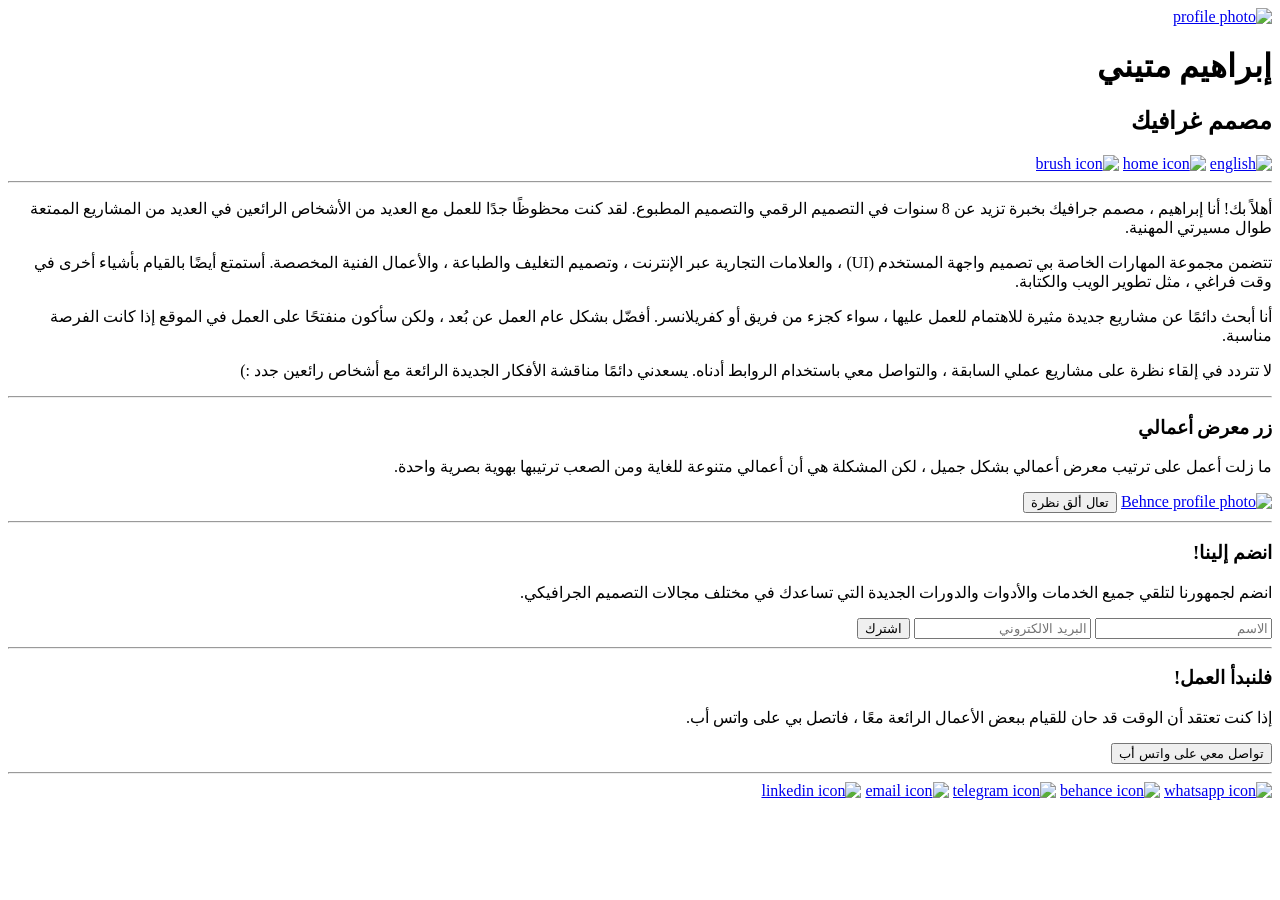
==== ar/home.html @ 745a4e0a "change ar text" ====
<!DOCTYPE html>

<html dir="rtl" lang="ar">

<head>
    <title>إبراهيم متيني</title>
    <link rel="icon" type="image/x-icon" href="../images/favicon.png">
    <base href="ibrahim.matini.link" target="_blank">
    <link rel="stylesheet" href="style.css">
    <meta charset="UTF-8">
    <meta name="description" content="This is a personal page for a graphic designer who offers various design services and looking for remote job opportunities in the field of web development, interface design, and publications.">
    <meta name="keywords" content="مصمم غرافيك، عمل عن بعد، تصميم شعارات وهويات بصرية">
    <meta name="author" content="إبراهيم متيني">
    <meta name="viewport" content="width=device-width, initial-scale=1.0">
    <link href="https://fonts.googleapis.com/css2?family=Noto+Kufi+Arabic&display=swap" rel="stylesheet">
    <link href="https://fonts.googleapis.com/css2?family=Noto+Kufi+Arabic:wght@200&display=swap" rel="stylesheet">

    <meta property="og:site_name" content="إبراهيم متيني">
    <meta property="og:title" content="إبراهيم متيني">
    <meta property="og:type" content="website">
    <meta property="og:url" content="ibrahim.matini.link">
    <meta property="og:image" content="../images/th.png" alt="social card photo">
    <meta property="og:image" itemprop="image" content="../images/th.png">

    <meta name="twitter:title" content="إبرهيم متيني">
    <meta name="twitter:description" content="graphics designer with more than 8 years of experience in digital and print design.">
    <meta name="twitter:image" content="../images/th.png" alt="social card photo">
    <meta name="twitter:card" content="summary_large_image">

</head>

<body>

<div class="bgcolor"></div>

<div class="contener1"> 
    <a href="https://ibrahim.matini.link"> <img src="../images/profilephoto.png" class="profilephoto" alt="profile photo"/></a>
    <h1>إبراهيم متيني</h1>
    <h2>مصمم غرافيك</h2>
    
    <div class="iconscontener">
        <a target="_self" href="https://ibrahim.matini.link"><img src="../icons/english.svg" class="icon" alt="english"/></a>
        <a target="_self" href="home"><img src="../icons/home.svg" class="icon" alt="home icon"/></a>
        <a href="https://www.behance.net/ibrahimmatini111"><img src="../icons/brosh.svg" class="icon" alt="brush icon"/></a>
    </div>

    <hr class="hr1" >

    <p class="paragraph" >أهلاً بك! أنا إبراهيم ، مصمم جرافيك بخبرة تزيد عن 8 سنوات في التصميم الرقمي والتصميم المطبوع. لقد كنت محظوظًا جدًا للعمل مع العديد من الأشخاص الرائعين في العديد من المشاريع الممتعة طوال مسيرتي المهنية.</p>
    <p class="paragraph" >تتضمن مجموعة المهارات الخاصة بي تصميم واجهة المستخدم (UI) ، والعلامات التجارية عبر الإنترنت ، وتصميم التغليف والطباعة ، والأعمال الفنية المخصصة. أستمتع أيضًا بالقيام بأشياء أخرى في وقت فراغي ، مثل تطوير الويب والكتابة.</p>
    <p class="paragraph" >أنا أبحث دائمًا عن مشاريع جديدة مثيرة للاهتمام للعمل عليها ، سواء كجزء من فريق أو كفريلانسر. أفضّل بشكل عام العمل عن بُعد ، ولكن سأكون منفتحًا على العمل في الموقع إذا كانت الفرصة مناسبة.</p>
    <p id="paragraph4" class="paragraph" >لا تتردد في إلقاء نظرة على مشاريع عملي السابقة ، والتواصل معي باستخدام الروابط أدناه. يسعدني دائمًا مناقشة الأفكار الجديدة الرائعة مع أشخاص رائعين جدد :)</p>
    
    <hr class="hr1" >
    
    <h3>زر معرض أعمالي </h3>
    <p id="paragraph5" class="paragraph" >ما زلت أعمل على ترتيب معرض أعمالي بشكل جميل ، لكن المشكلة هي أن أعمالي متنوعة للغاية ومن الصعب ترتيبها بهوية بصرية واحدة.</p>
    <a href="https://www.behance.net/ibrahimmatini111"><img src="../images/behancephoto.png" class="photo1" alt="Behnce profile photo"/></a>
    <a href="https://www.behance.net/ibrahimmatini111"> <button class="behancebutto">تعال ألق نظرة</button> </a>

    <hr class="hr1" >

    <h3>انضم إلينا!</h3>
    <p id="paragraph5" class="paragraph" >انضم لجمهورنا لتلقي جميع الخدمات والأدوات والدورات الجديدة التي تساعدك في مختلف مجالات التصميم الجرافيكي.</p>

    <form action="https://link.us8.list-manage.com/subscribe/post?u=ed6c91adc3f500f9bac346f79&amp;id=4fc22439f0" method="post" id="mc-embedded-subscribe-form" name="mc-embedded-subscribe-form" class="validate" target="_blank" novalidate class="form">
        <input type="text" value="" name="FNAME" type="text" placeholder="الاسم" required>
        <input type="text" value="" name="EMAIL" type="text" placeholder="البريد الالكتروني" required>
        <input type="submit" value="اشترك" name="subscribe" id="mc-embedded-subscribe" value="Save">
    </form>
    
    <hr class="hr1" >

    <h3>فلنبدأ العمل!</h3>
    <p id="paragraph5" class="paragraph" >إذا كنت تعتقد أن الوقت قد حان للقيام ببعض الأعمال الرائعة معًا ، فاتصل بي على واتس أب.</p>
    <a href="https://wa.me/message/2OWV73BLV5HJF1"> <button class="whatsappbutto"> تواصل معي على واتس أب </button> </a>

    <hr class="hr1" >

    <div class="iconscontener2">
       <a href="https://wa.me/message/2OWV73BLV5HJF1"> <img src="../icons/whatapp.svg" class="icon2" alt="whatsapp icon"/></a>
       <a href="https://www.behance.net/ibrahimmatini111"> <img src="../icons/behance.svg" class="icon2" alt="behance icon"/></a>
        <a href="https://t.me/Guvtgm0000"> <img src="../icons/telegram.svg" class="icon2" alt="telegram icon"/></a>
        <a href="mailto:ibrahim.matini.ioi.111@gmail.com"> <img src="../icons/email.svg" class="icon2" alt="email icon"/></a>
        <a href="https://www.linkedin.com/feed/"> <img src="../icons/linkedin.svg" class="icon2" alt="linkedin icon"/></a>
    </div>

  

</div>

</body>

<script type='text/javascript' src='//s3.amazonaws.com/downloads.mailchimp.com/js/mc-validate.js'></script>
<script type='text/javascript'>(function($) {window.fnames = new Array(); window.ftypes = new Array();fnames[0]='EMAIL';ftypes[0]='email';fnames[1]='FNAME';ftypes[1]='text';fnames[2]='LNAME';ftypes[2]='text';fnames[3]='ADDRESS';ftypes[3]='address';fnames[4]='PHONE';ftypes[4]='phone';fnames[5]='BIRTHDAY';ftypes[5]='birthday';}(jQuery));var $mcj = jQuery.noConflict(true);</script>

</html>
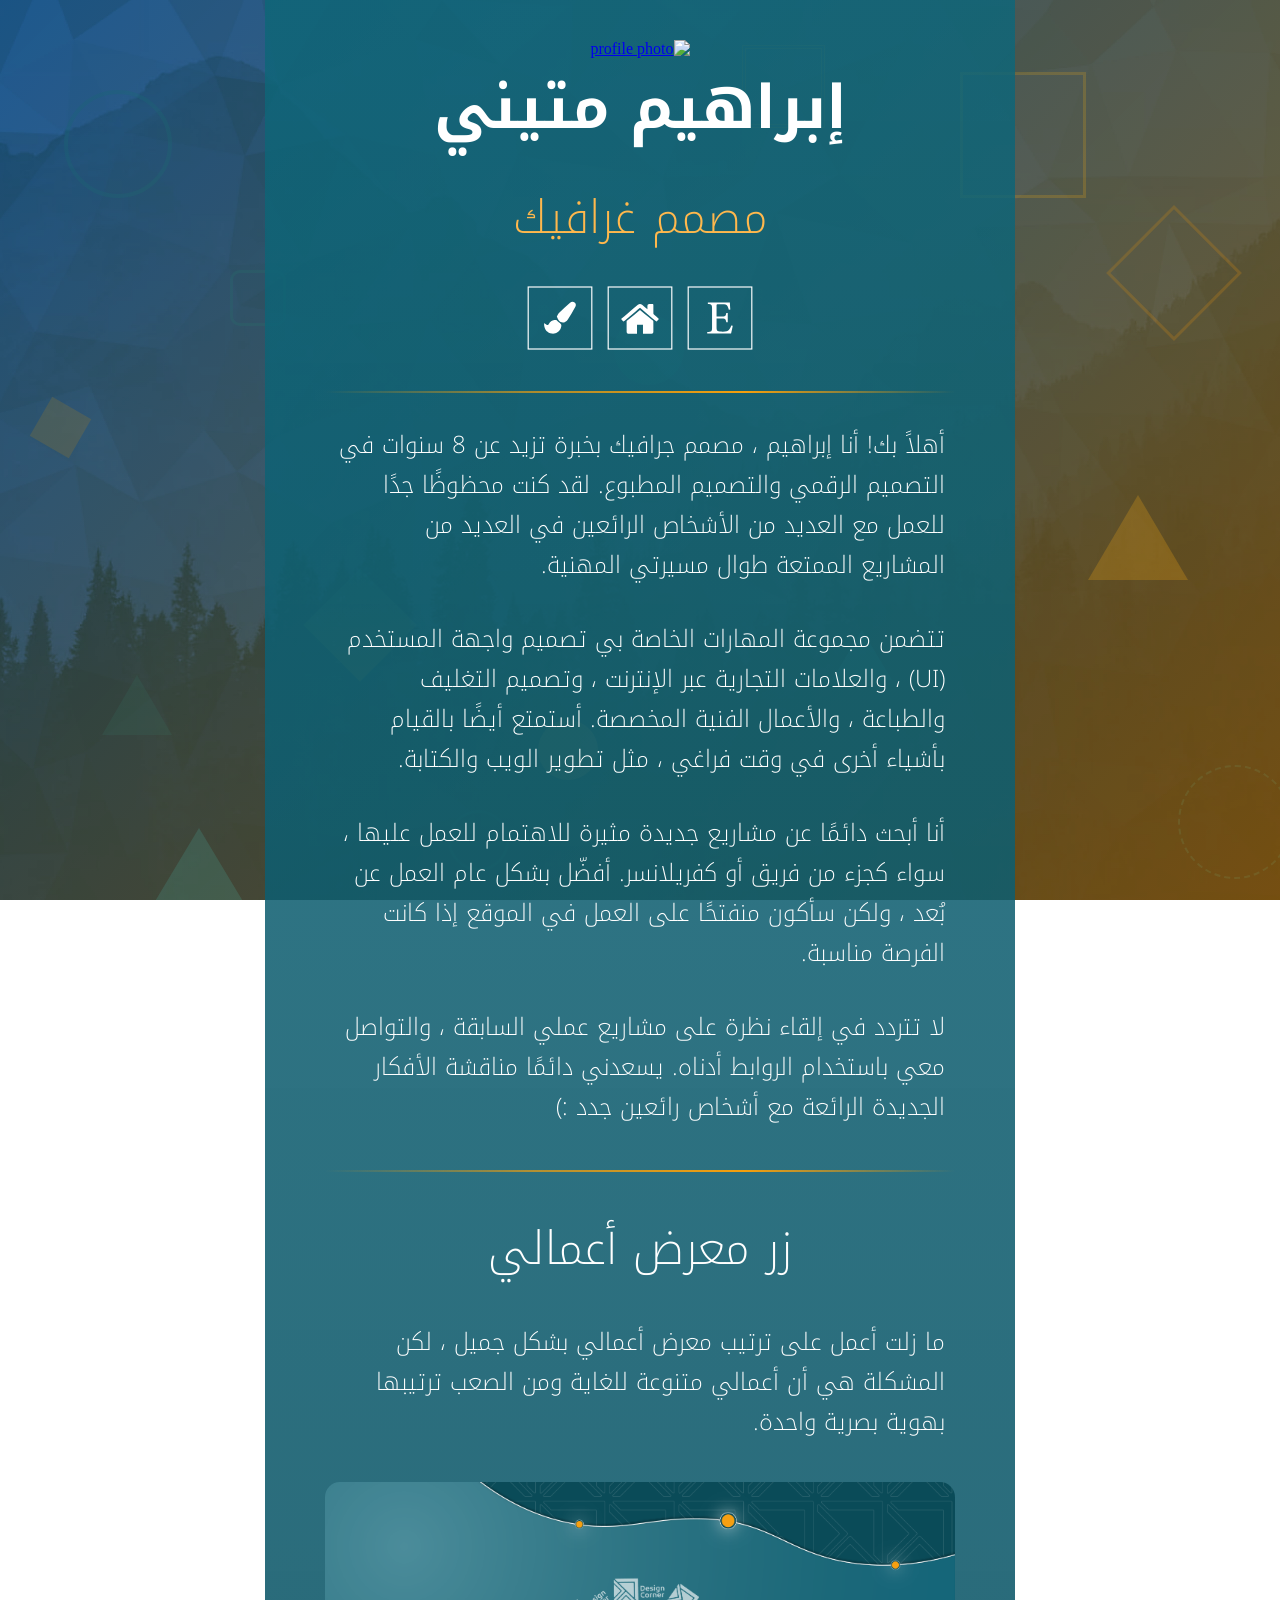
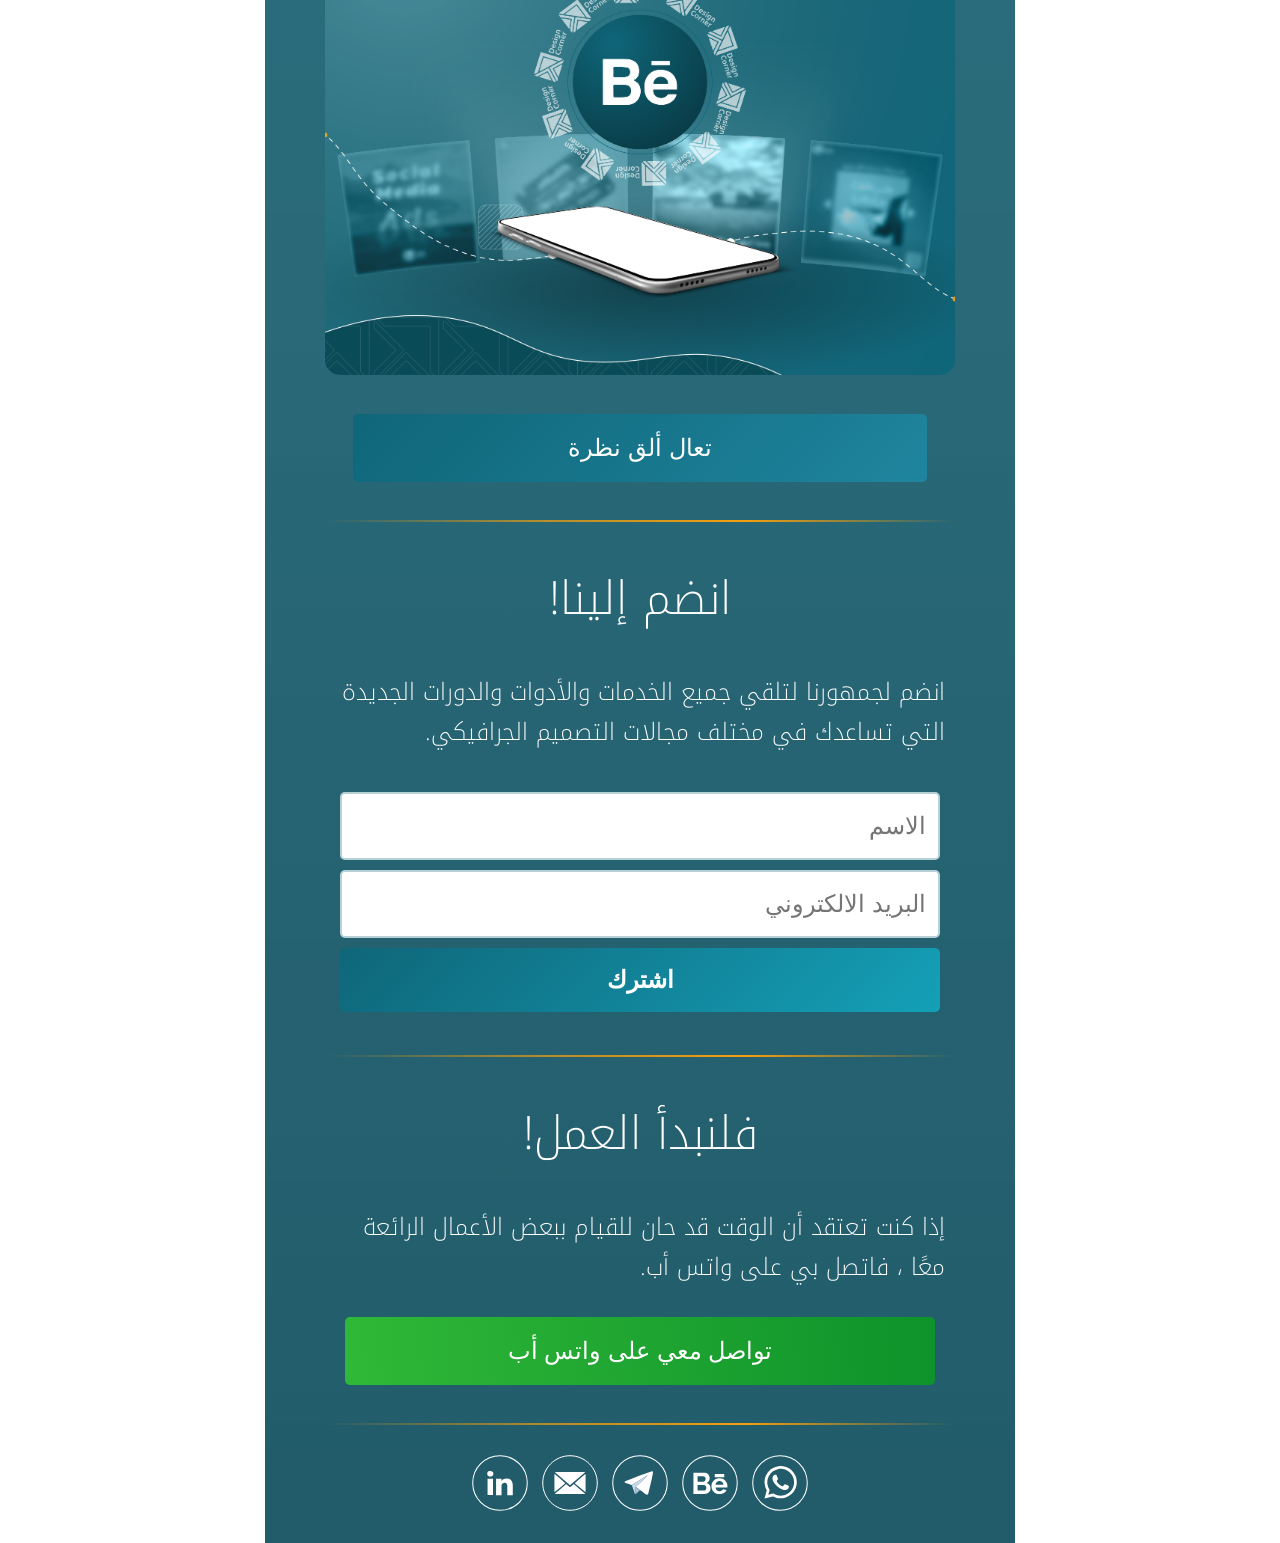
==== commit e9451205: "lot of changes" ====
--- a/ar/home.html
+++ b/ar/home.html
@@ -30,6 +30,24 @@
 </head>
 
 <body>
+
+<div class="geometric-bg">
+    <div class="geometric-shape shape-1"></div>
+    <div class="geometric-shape shape-2"></div>
+    <div class="geometric-shape shape-3"></div>
+    <div class="geometric-shape shape-4"></div>
+    <div class="geometric-shape shape-5"></div>
+    <div class="geometric-shape shape-6"></div>
+    <div class="geometric-shape shape-7"></div>
+    <div class="geometric-shape shape-8"></div>
+    <div class="geometric-shape shape-9"></div>
+    <div class="geometric-shape shape-10"></div>
+    <div class="geometric-shape shape-11"></div>
+    <div class="geometric-shape shape-12"></div>
+    <div class="geometric-shape shape-13"></div>
+    <div class="geometric-shape shape-14"></div>
+    <div class="geometric-shape shape-15"></div>
+</div>
 
 <div class="bgcolor"></div>
 
--- a/ar/style.css
+++ b/ar/style.css
@@ -0,0 +1,701 @@
+/* New Color Palette
+   Primary: #0f6679 (Teal)
+   Secondary: #f59f0c (Orange/Amber)
+   Light Teal: #14a0b8
+   Dark Teal: #0a4a5a
+   Light Orange: #ffb84d
+   Dark Orange: #d97706
+   White: #FFFFFF
+*/
+
+html {
+    height: 100%
+}
+
+::-webkit-scrollbar {
+    width: 10px;
+  }
+  
+  ::-webkit-scrollbar-track {
+     
+    border-radius: 10px;
+  }
+  
+  ::-webkit-scrollbar-thumb {
+    background: linear-gradient(180deg, #0f6679, #f59f0c);
+    border-radius: 10px;
+  }
+  
+  ::-webkit-scrollbar-thumb:hover {
+    background: linear-gradient(180deg, #14a0b8, #ffb84d);
+    transition: all 1s ease 0s;
+  }
+
+body {
+    background-image: url("../backgroundimage2.jpg");
+    background-repeat: no-repeat;
+    background-size: cover;
+    margin: 0;
+    background-attachment: fixed;
+}
+
+/* Geometric Animated Background */
+.geometric-bg {
+    position: fixed;
+    width: 100%;
+    height: 100%;
+    left: 0;
+    top: 0;
+    z-index: -2;
+    overflow: hidden;
+    pointer-events: none;
+}
+
+.geometric-shape {
+    position: absolute;
+    opacity: 0.3;
+    animation: float1 15s infinite ease-in-out;
+    
+}
+
+.contener1 {
+    position: relative;
+    z-index: 1;
+}
+
+.shape-1 {
+    width: 100px;
+    height: 100px;
+    border: 4px solid #0f6679;
+    border-radius: 50%;
+    left: 5%;
+    top: 10%;
+    animation: float1 18s infinite ease-in-out;
+    
+}
+
+.shape-2 {
+    width: 0;
+    height: 0;
+    border-left: 50px solid transparent;
+    border-right: 50px solid transparent;
+    border-bottom: 85px solid #f59f0c;
+    left: 85%;
+    top: 55%;
+    animation: float2 20s infinite ease-in-out;
+    
+}
+
+.shape-3 {
+    width: 80px;
+    height: 80px;
+    background: linear-gradient(135deg, #0f6679, #f59f0c);
+    transform: rotate(45deg);
+    left: 25%;
+    top: 65%;
+    animation: float3 16s infinite ease-in-out;
+    
+}
+
+.shape-4 {
+    width: 120px;
+    height: 120px;
+    border: 3px solid #f59f0c;
+    left: 75%;
+    top: 8%;
+    animation: float4 22s infinite ease-in-out;
+    
+}
+
+.shape-5 {
+    width: 70px;
+    height: 70px;
+    border-radius: 50%;
+    background: linear-gradient(45deg, #0f6679, #14a0b8);
+    left: 48%;
+    top: 35%;
+    animation: float1 19s infinite ease-in-out;
+    
+}
+
+.shape-6 {
+    width: 0;
+    height: 0;
+    border-left: 35px solid transparent;
+    border-right: 35px solid transparent;
+    border-bottom: 60px solid #0a4a5a;
+    left: 8%;
+    top: 75%;
+    animation: float2 17s infinite ease-in-out;
+    
+}
+
+.shape-7 {
+    width: 90px;
+    height: 90px;
+    border: 3px solid #d97706;
+    transform: rotate(45deg);
+    left: 88%;
+    top: 25%;
+    animation: float3 21s infinite ease-in-out;
+    
+}
+
+.shape-8 {
+    width: 60px;
+    height: 60px;
+    border-radius: 50%;
+    background: linear-gradient(135deg, #f59f0c, #ffb84d);
+    left: 42%;
+    top: 80%;
+    animation: float4 14s infinite ease-in-out;
+    
+}
+
+.shape-9 {
+    width: 50px;
+    height: 50px;
+    border: 3px solid #0f6679;
+    border-radius: 10px;
+    left: 18%;
+    top: 30%;
+    animation: float1 23s infinite ease-in-out;
+    
+}
+
+.shape-10 {
+    width: 0;
+    height: 0;
+    border-left: 30px solid transparent;
+    border-right: 30px solid transparent;
+    border-bottom: 50px solid #14a0b8;
+    left: 65%;
+    top: 70%;
+    animation: float2 16s infinite ease-in-out;
+    
+}
+
+.shape-11 {
+    width: 110px;
+    height: 110px;
+    border: 2px dashed #0f6679;
+    border-radius: 50%;
+    left: 92%;
+    top: 85%;
+    animation: float3 25s infinite ease-in-out;
+    
+}
+
+.shape-12 {
+    width: 45px;
+    height: 45px;
+    background: #d97706;
+    transform: rotate(30deg);
+    left: 3%;
+    top: 45%;
+    animation: float4 19s infinite ease-in-out;
+    
+}
+
+.shape-13 {
+    width: 75px;
+    height: 75px;
+    border: 4px double #f59f0c;
+    left: 58%;
+    top: 5%;
+    animation: float1 20s infinite ease-in-out;
+    
+}
+
+.shape-14 {
+    width: 55px;
+    height: 55px;
+    border-radius: 50%;
+    border: 3px solid #0a4a5a;
+    left: 35%;
+    top: 90%;
+    animation: float2 17s infinite ease-in-out;
+    
+}
+
+.shape-15 {
+    width: 0;
+    height: 0;
+    border-left: 45px solid transparent;
+    border-right: 45px solid transparent;
+    border-bottom: 75px solid #14a0b8;
+    left: 12%;
+    top: 92%;
+    animation: float3 24s infinite ease-in-out;
+    
+}
+
+/* Enhanced Animations - More lively */
+@keyframes float1 {
+    0%, 100% {
+        transform: translateY(0) translateX(0) rotate(0deg) scale(1);
+    }
+    20% {
+        transform: translateY(-40px) translateX(15px) rotate(72deg) scale(1.15);
+    }
+    40% {
+        transform: translateY(-20px) translateX(-20px) rotate(144deg) scale(0.9);
+    }
+    60% {
+        transform: translateY(-50px) translateX(25px) rotate(216deg) scale(1.1);
+    }
+    80% {
+        transform: translateY(-30px) translateX(-10px) rotate(288deg) scale(0.95);
+    }
+}
+
+@keyframes float2 {
+    0%, 100% {
+        transform: translateY(0) translateX(0) rotate(0deg) scale(1);
+    }
+    25% {
+        transform: translateY(35px) translateX(-25px) rotate(-90deg) scale(1.2);
+    }
+    50% {
+        transform: translateY(-25px) translateX(30px) rotate(-180deg) scale(0.85);
+    }
+    75% {
+        transform: translateY(45px) translateX(-15px) rotate(-270deg) scale(1.05);
+    }
+}
+
+@keyframes float3 {
+    0%, 100% {
+        transform: translateY(0) translateX(0) rotate(45deg) scale(1);
+    }
+    20% {
+        transform: translateY(-35px) translateX(-20px) rotate(135deg) scale(1.1);
+    }
+    40% {
+        transform: translateY(25px) translateX(15px) rotate(225deg) scale(0.9);
+    }
+    60% {
+        transform: translateY(-45px) translateX(-30px) rotate(315deg) scale(1.15);
+    }
+    80% {
+        transform: translateY(15px) translateX(25px) rotate(405deg) scale(0.95);
+    }
+}
+
+@keyframes float4 {
+    0%, 100% {
+        transform: translateY(0) translateX(0) rotate(0deg) scale(1);
+    }
+    25% {
+        transform: translateY(-30px) translateX(35px) rotate(90deg) scale(1.25);
+    }
+    50% {
+        transform: translateY(40px) translateX(-25px) rotate(180deg) scale(0.8);
+    }
+    75% {
+        transform: translateY(-20px) translateX(40px) rotate(270deg) scale(1.1);
+    }
+}
+
+
+.bgcolor {
+    position: fixed;
+    width: 100%;
+    height: 100%;
+    left: 0;
+    top: 0;
+    margin: 0;
+    background: linear-gradient(135deg, rgba(15, 102, 121, 0.527), rgba(245, 160, 12, 0.466));
+    z-index: -1;
+    animation-name: bgcolora;
+    animation-delay: 1s;
+    animation-duration: 5s;
+    animation-iteration-count: infinite;
+}
+
+@keyframes bgcolora {
+
+    from {
+        opacity: 100%;
+    }
+
+    50% {
+        opacity: 80%;
+
+    }
+
+    to {
+        opacity: 100%;
+    }
+}
+
+.contener1 {
+    display: flex;
+    flex-direction: column;
+    background: linear-gradient(180deg, rgba(15, 102, 121, 0.85), rgba(10, 74, 90, 0.9));
+    align-items: center;
+    width: 750px;
+    height: 100%;
+    margin-top: 0%;
+    top: 0%;
+    margin: auto;
+    
+}
+
+.contener404 {
+    display: flex;
+    flex-direction: column;
+    background: linear-gradient(135deg, rgba(15, 102, 121, 0.6), rgba(245, 159, 12, 0.4));
+    align-items: center;
+    width: 100%;
+    height: 100%;
+    margin-left: auto;
+    margin-right: auto;
+    margin-top: 200px;
+}
+
+.profilephoto {
+    height: 265px;
+    width: 265px;
+    margin: auto;
+    margin-top: 35px;
+    margin-bottom: 0;
+    padding: 5px;
+    transition: 0.5s;
+}
+.profilephoto:hover {
+    height: 285px;
+    width: 285px;
+}
+
+h1 {
+    font-size: 60px;
+    text-align: center;
+    font-family: 'Lexend Deca', sans-serif;
+    color: #FFFFFF;
+    margin-top: -15px;
+    margin-top: -15px;
+    transition: 0.5s;
+    
+}
+h1:hover {
+    letter-spacing: 5px;
+    color: #f59f0c;
+}
+
+h2 {
+    font-size: 46px;
+    text-align: center;
+    font-family: 'Lexend Deca', sans-serif;
+    color: #ffb84d;
+    margin-top: -15px;
+    font-weight: 100;
+    margin-bottom: 25px;
+    transition: 0.5s;
+}
+h2:hover {
+    letter-spacing: 5px;
+    color: #FFFFFF;
+}
+
+h3 {
+    font-size: 46px;
+    text-align: center;
+    font-family: 'Lexend Deca', sans-serif;
+    color: #FFFFFF;
+    margin-top: 25px;
+    margin-bottom: 0px;
+    font-weight: 100;
+    margin-bottom: 20px;
+    transition: 0.5s;
+}
+h3:hover {
+    letter-spacing: 5px;
+    color: #f59f0c;
+}
+
+.iconscontener {
+    display: flex;
+    justify-content: center;
+    margin-bottom: 15px;
+    width: 100%;
+    height: 85px;
+    gap: 10px;
+}
+
+.icon {
+    height: 70px;
+    width: 70px;
+    transition: 0.5s;
+}
+
+.icon:hover {
+    cursor: pointer;
+    height: 75px;
+    width: 75px;
+    margin-right: 15px;
+    margin-left: 15px;
+    transition: 0.5s;
+    background: linear-gradient(135deg, rgba(15, 102, 121, 0.7), rgba(245, 159, 12, 0.6));
+    
+}
+
+
+.hr1 {
+    border: none;
+    height: 2px;
+    background: linear-gradient(90deg, transparent, #f5a00cab, #f59f0c, transparent);
+    width: 630px;
+}
+
+#paragraph4 {
+    margin-bottom: 35px;
+}
+
+#paragraph5 {
+    margin-top: 10px;
+    margin-bottom: 25px;
+
+}
+
+.paragraph {
+    text-align: right;
+    font-size: 24px;
+    margin-left: 70px;
+    margin-right: 70px;
+    color: rgb(255, 255, 255);
+    font-family: 'Inter', sans-serif;
+    line-height: 40px;
+    margin-bottom: 10px;
+}
+
+
+
+.photo1 {
+    height: auto;
+    width: 630px;
+    margin: auto;
+    margin-top: 15px;
+    margin-bottom: 15px;
+    transition: 0.5s;
+    border-radius: 15px;
+}
+
+.photo1:hover {
+    cursor: pointer;
+    height: auto;
+    width: 580x;
+    transition: 0.5s;
+    opacity: 80%;
+    padding: 15px;
+    border-radius: 15px;
+    
+}
+
+input {
+    width: 100%;
+    padding: 12px;
+    padding-top: 18px;
+    padding-bottom: 18px;
+    font-size: 24px;
+    margin: 5px 0;
+    border-radius: 5px;
+    display: inline-block;
+    border: 2px solid rgba(15, 102, 121, 0.3);
+    box-sizing: border-box;
+    transition: all 0.3s ease;
+  }
+
+input:focus {
+    outline: none;
+    border-color: #f59f0c;
+    
+}
+  
+  input[type=submit] {
+    background: linear-gradient(135deg, #0f6679, #14a0b8);
+    color: white;
+    font-weight: bold;
+    border: none;
+    cursor: pointer;
+    transition: all 0.3s ease;
+  }
+  
+  input[type=submit]:hover {
+    cursor: pointer;
+    transition: 0.5s;
+    background: linear-gradient(135deg, #f59f0c, #ffb84d);
+    margin-top: 20px;
+    transform: translateY(-3px);
+  }
+
+  form {
+    margin-left: auto;
+    margin-right: auto;
+    width: 80%;
+    margin-bottom: 30px;
+    margin-top: 10px;
+  }
+
+  .iconscontener2 {
+    display: flex;
+    justify-content: center;
+    margin-top: 20px;
+    margin-bottom: 5px;
+    width: 100%;
+    height: 85px;
+    gap: 10px;
+}
+
+.icon2 {
+    height: 60px;
+    width: 60px;
+    transition: 0.5s;
+    border-radius: 10px;
+}
+
+.icon2:hover {
+    cursor: pointer;
+    transition: 0.5s;
+    height: 70px;
+    width: 70px;
+    margin-right: 15px;
+    margin-left: 15px;
+    
+}
+
+.whatsappbutto {
+    cursor: pointer;
+    background: linear-gradient(85deg, #30b837, #0e922b);
+    padding-left: 163px;
+    padding-right: 163px;
+    padding-top: 20px;
+    padding-bottom: 20px;
+    font-size: 24px;
+    border: 0;
+    margin-left: auto;
+    margin-right: auto;
+    margin-top: 5px;
+    margin-bottom: 30px;
+    color: #FFFFFF;
+    border-radius: 5px;
+    transition: all 0.5s ease;
+    
+}
+.whatsappbutto:hover {
+    transition: 0.5s;
+    background: linear-gradient(135deg, #f59f0c, #ffb84d);
+    
+    transform: translateY(-3px);
+}
+
+.behancebutto {
+    cursor: pointer;
+    background: linear-gradient(135deg, #0f6679, #1f859e);
+    padding-left: 215px;
+    padding-right: 215px;
+    padding-top: 20px;
+    padding-bottom: 20px;
+    font-size: 24px;
+    border: 0;
+    margin-left: auto;
+    margin-right: auto;
+    margin-top: 20px;
+    margin-bottom: 30px;
+    color: #FFFFFF;
+    border-radius: 5px;
+    transition: all 0.5s ease;
+    
+}
+.behancebutto:hover {
+    transition: 0.5s;
+    background: linear-gradient(135deg, #f59f0c, #d97706);
+    
+    transform: translateY(-3px);
+}
+
+@media only screen and (max-width: 850px) {
+
+        .contener1 {
+            width: 100%;
+        }
+
+        .hr1 {
+            width: 80%;
+        }
+
+        h1 {
+            font-size: 42px;
+        }
+        
+        h2 {
+            font-size: 36px;
+        }
+
+        h3 {
+            font-size: 28px;
+        }
+
+        .icon {
+            height: 55px;
+            width: 55px;
+        }
+
+        .paragraph {
+            font-size: 18px;
+            line-height: 32px;
+            width: 80%;
+        }
+
+        .photo1 {
+            height: auto;
+            width: 80%;
+            display: block;
+            margin-left: auto;
+            margin-right: auto;
+
+        }
+
+        .behancebutto {
+            padding-left: 30px;
+            padding-right: 30px;
+            padding-top: 20px;
+            padding-bottom: 20px;
+            font-size: 18px;
+        }
+
+        .whatsappbutto {
+            margin-top: 5px;
+            padding-left: 20px;
+            padding-right: 20px;
+            padding-top: 20px;
+            padding-bottom: 20px;
+            font-size: 18px;
+        }
+
+}
+
+/* Arabic Specific Styles */
+h1 {
+    font-family: 'Noto Kufi Arabic', sans-serif;
+    line-height: 120px;
+}
+
+h2 {
+    font-family: 'Noto Kufi Arabic', sans-serif;
+    font-weight: 200;
+    line-height: 50px;
+    margin-bottom: 40px;
+
+}
+
+h3 {
+    font-family: 'Noto Kufi Arabic', sans-serif;
+    font-weight: 200;
+}
+
+.paragraph {
+    font-family: 'Noto Kufi Arabic', sans-serif;
+    font-weight: 200;
+    text-align: right;
+}
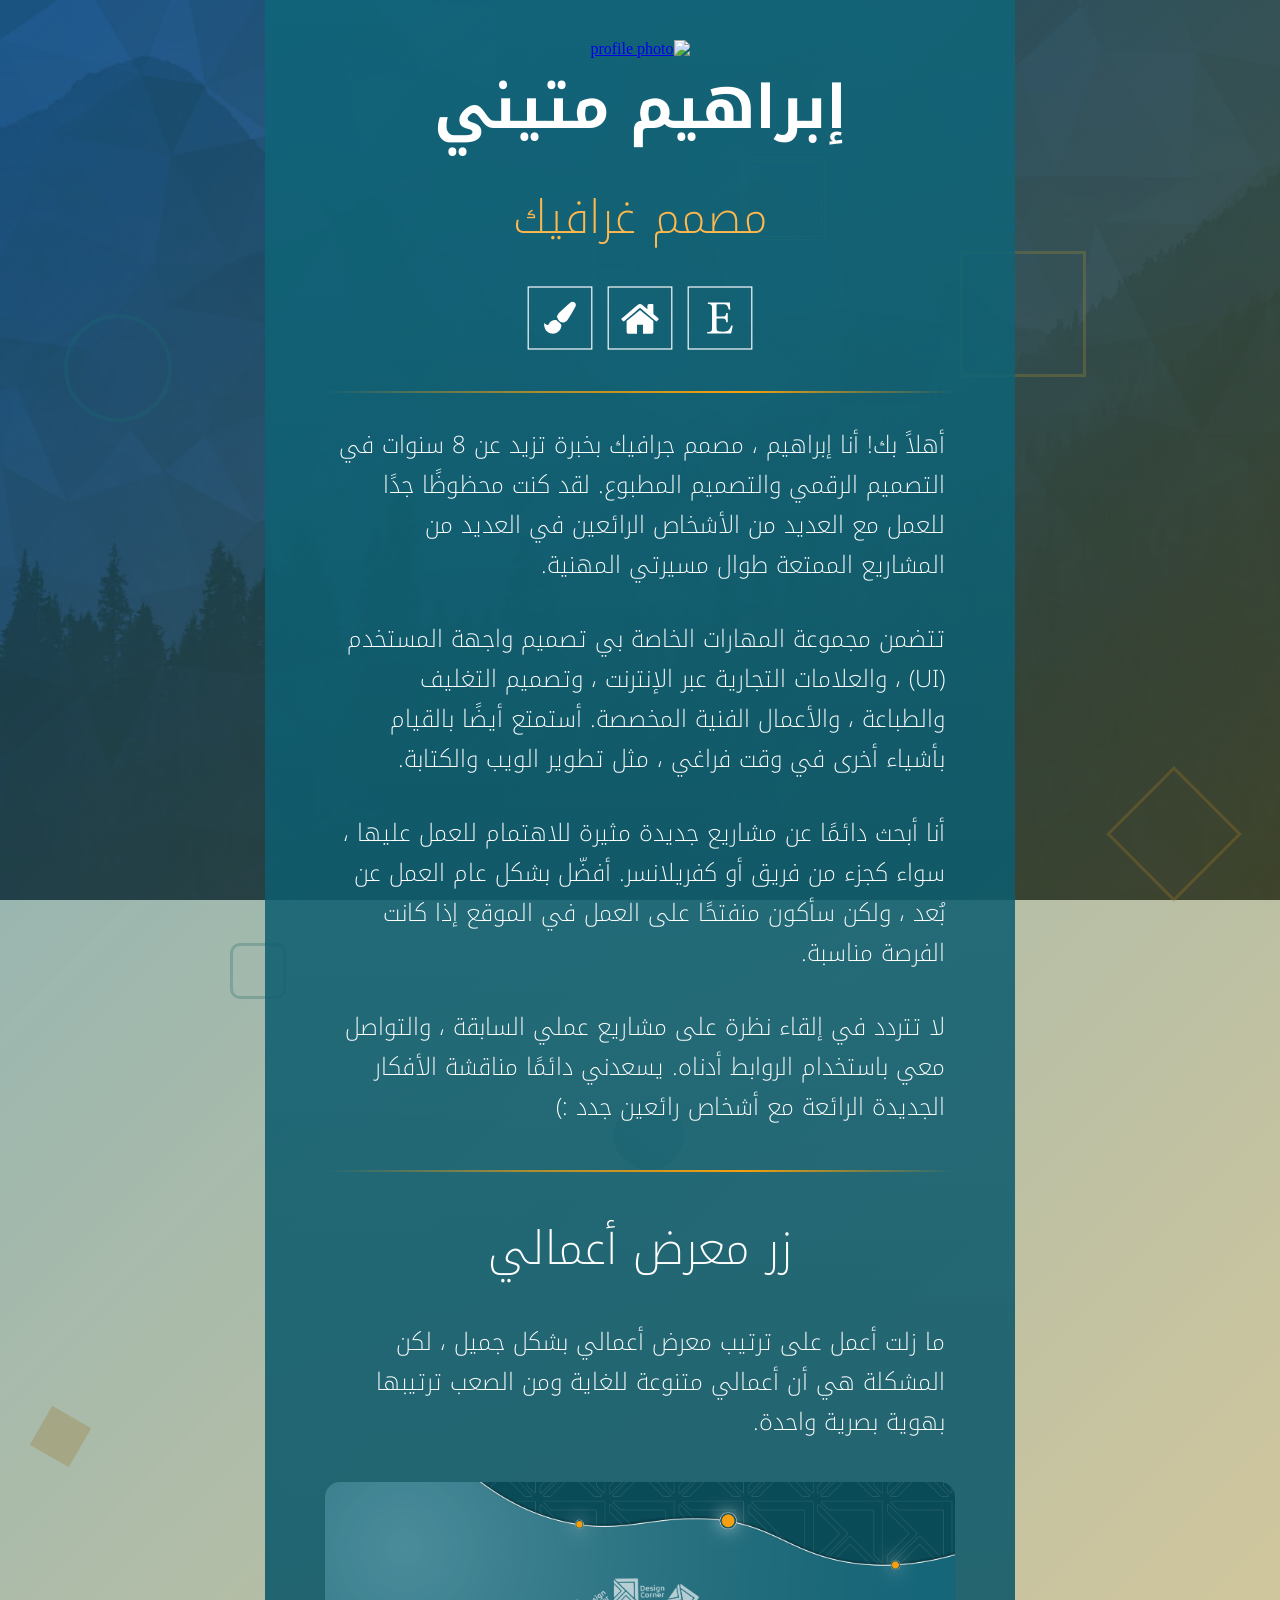
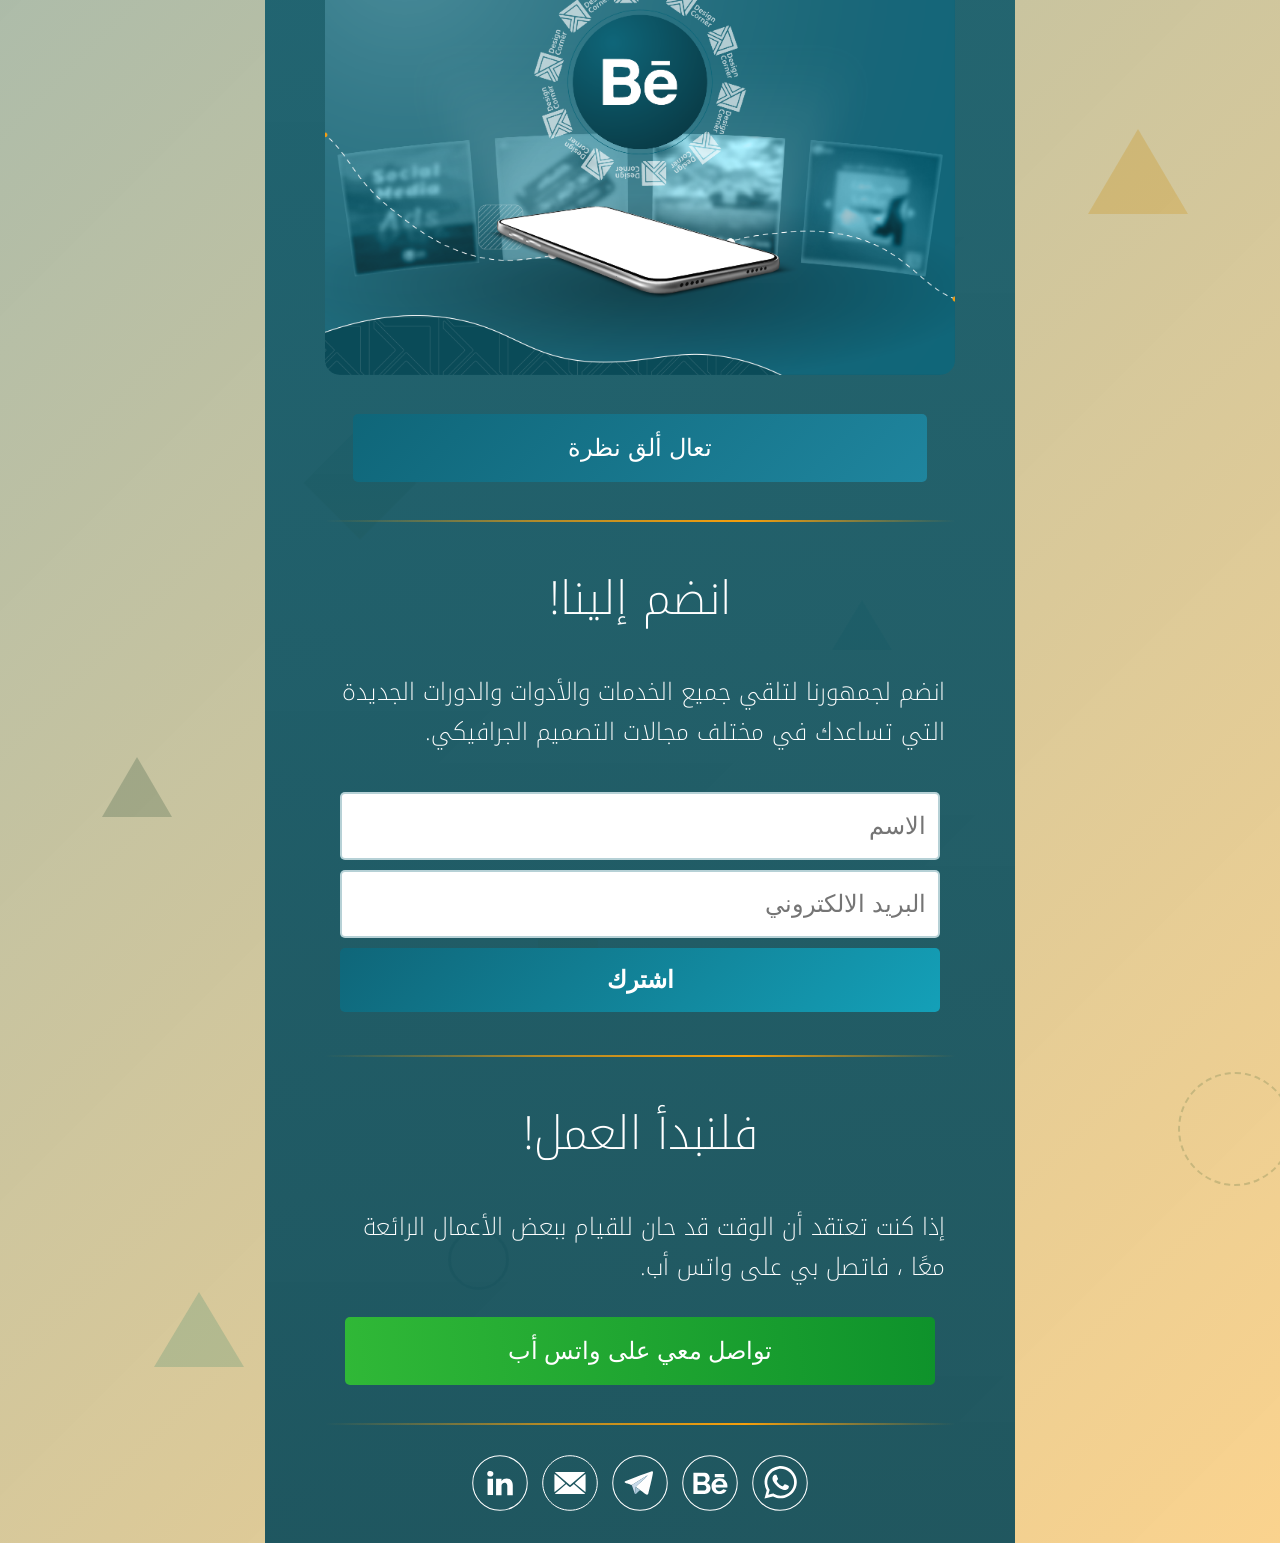
==== commit b577bd4d: "LOT OF CHANGES2" ====
--- a/ar/home.html
+++ b/ar/home.html
@@ -5,6 +5,7 @@
 <head>
     <title>إبراهيم متيني</title>
     <link rel="icon" type="image/x-icon" href="../images/favicon.png">
+    <link rel="preload" as="image" href="../backgroundimage2.jpg">
     <base href="ibrahim.matini.link" target="_blank">
     <link rel="stylesheet" href="style.css">
     <meta charset="UTF-8">
--- a/ar/style.css
+++ b/ar/style.css
@@ -37,6 +37,9 @@
     background-size: cover;
     margin: 0;
     background-attachment: fixed;
+    background-position: center center;
+    will-change: transform;
+    transform: translateZ(0);
 }
 
 /* Geometric Animated Background */
